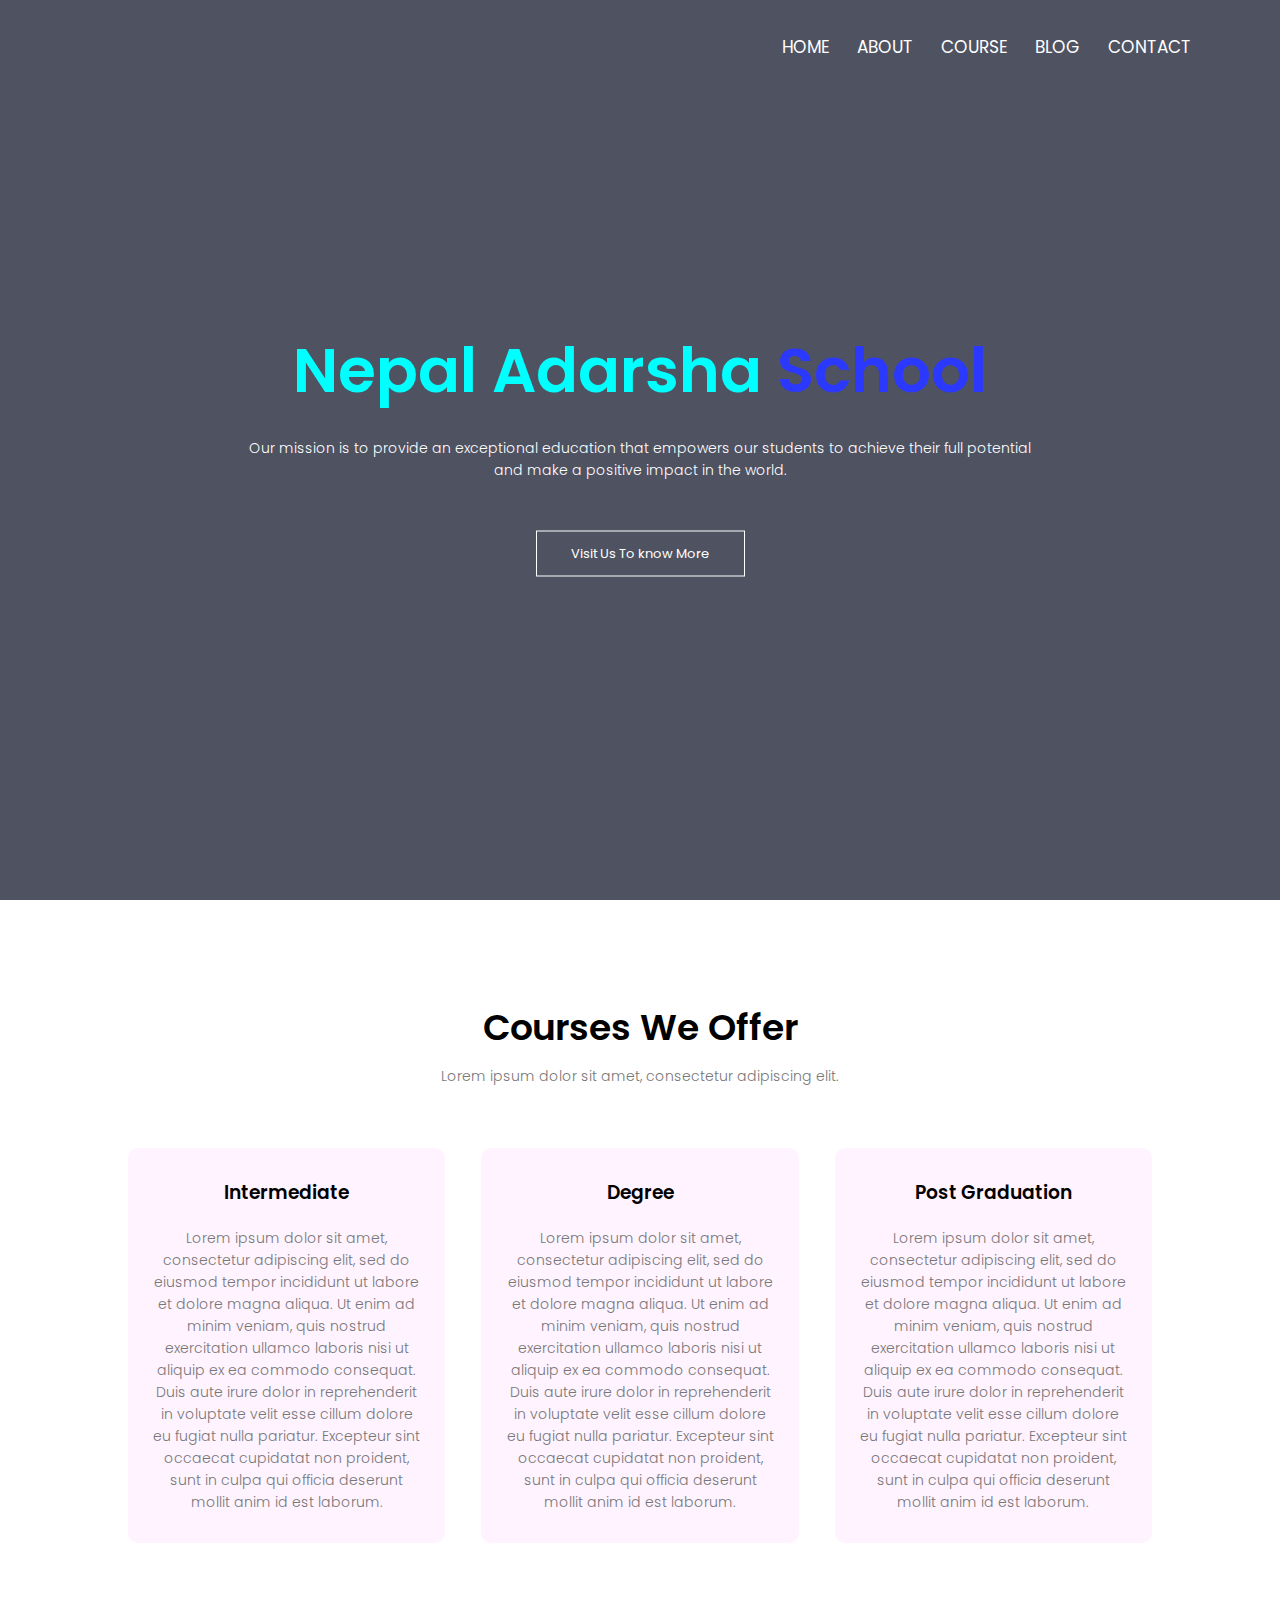
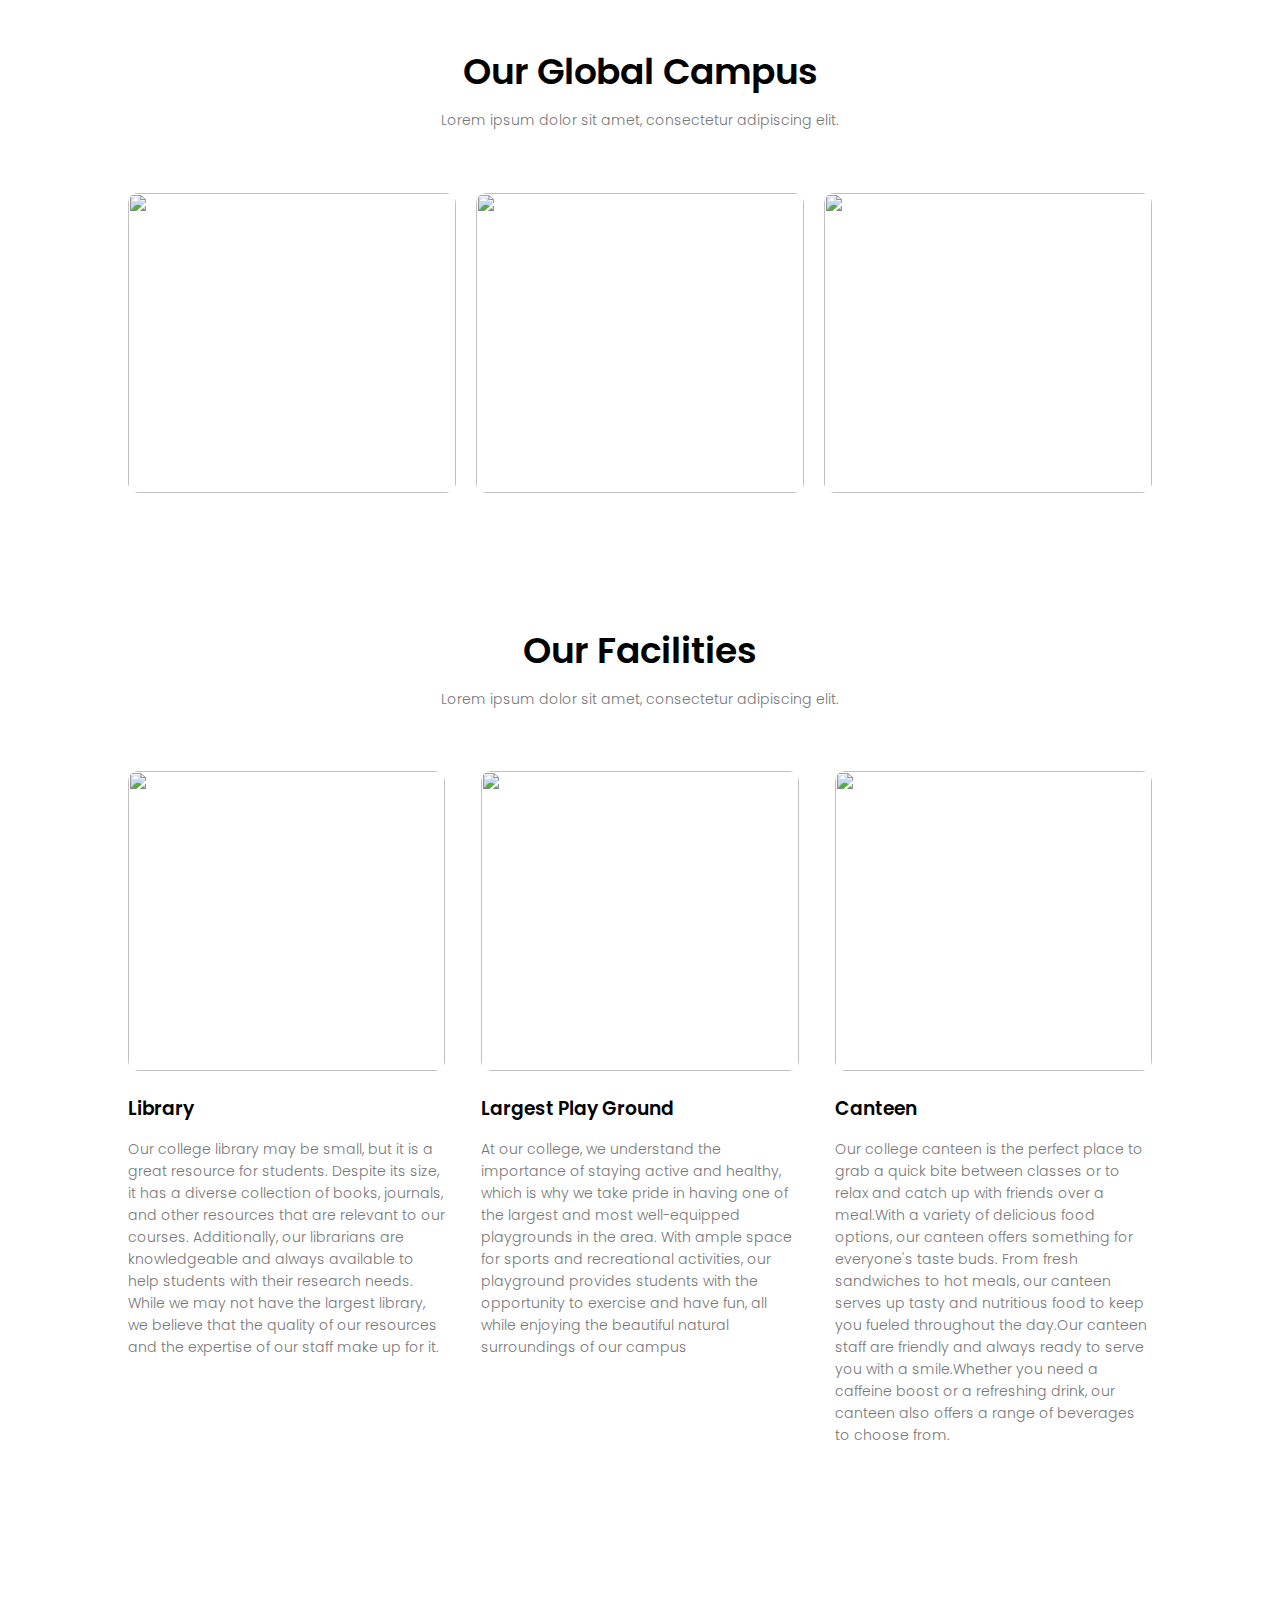
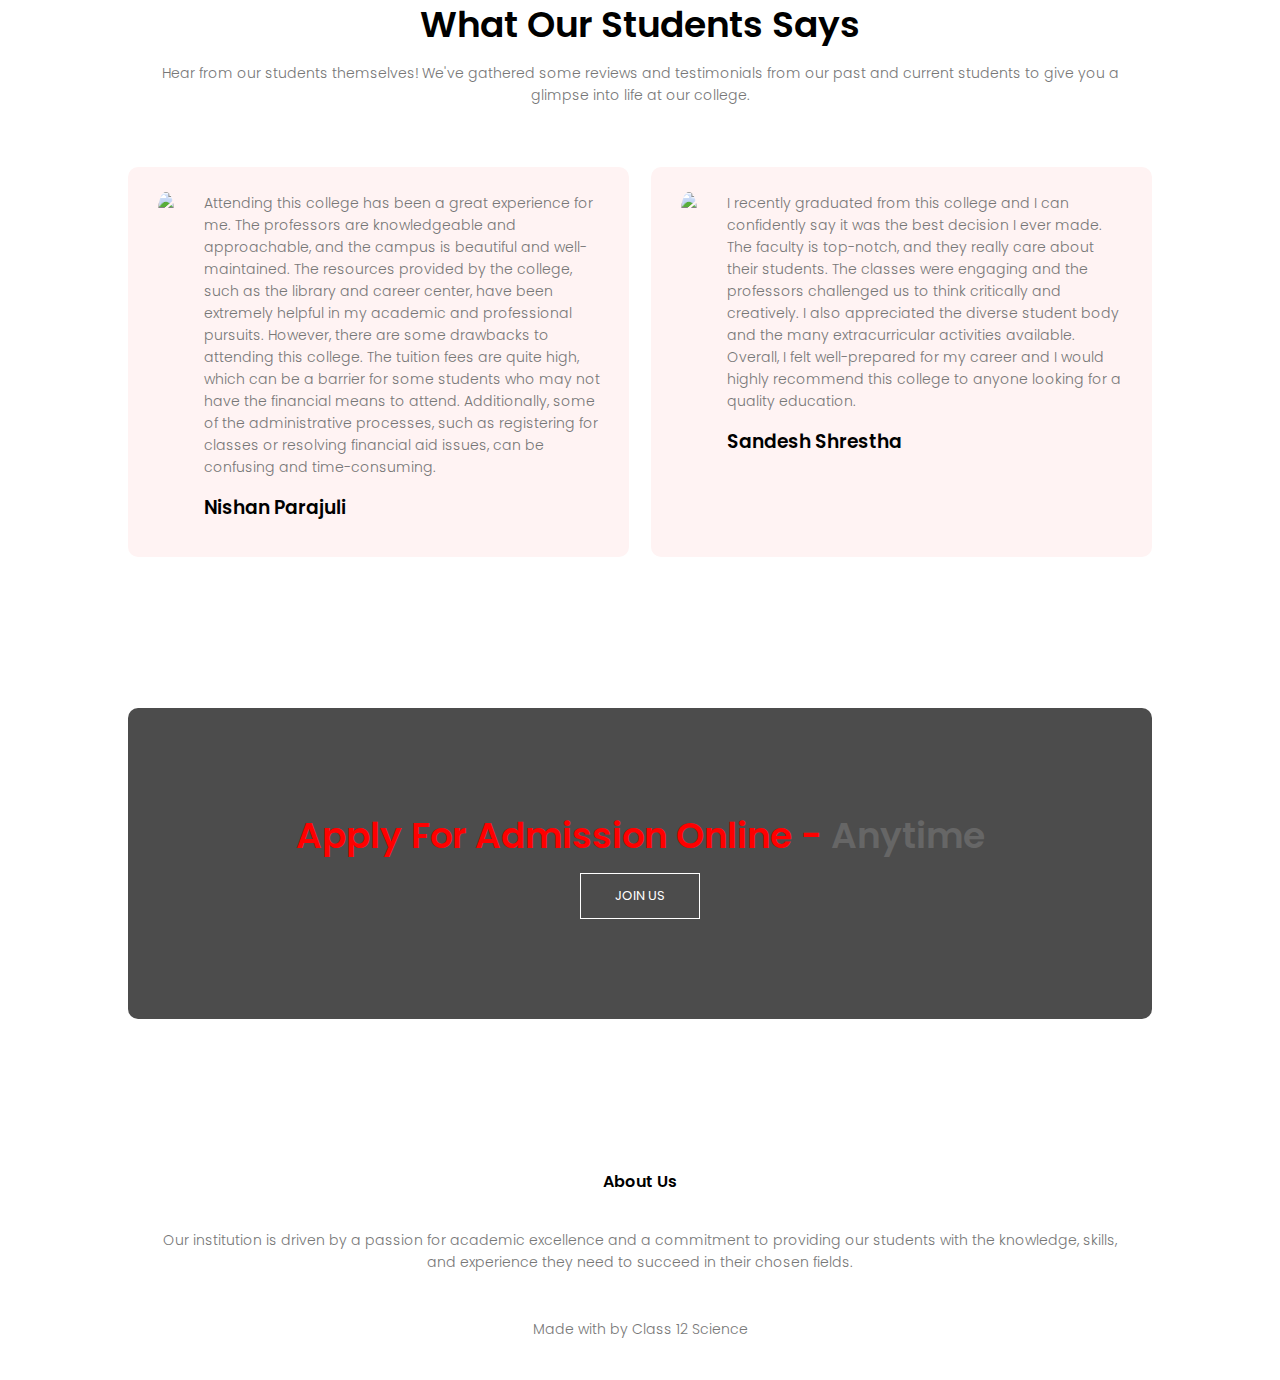
==== index.html @ aecb1deb "Add files via upload" ====
<!DOCTYPE html>
<html>
    <head>
        <meta name="viewport" content="with=device-width", initial-scale="1.0">
        <title>Nepal Adarsha</title>
        <link rel="stylesheet" href="style.css">
        <link rel="preconnect" href="https://fonts.googleapis.com">
<link rel="preconnect" href="https://fonts.gstatic.com" crossorigin>
<link href="https://fonts.googleapis.com/css2?family=Poppins:wght@100;200;300;400;600;700&display=swap" rel="stylesheet">
<link rel="stylesheet" href="https://cdnjs.cloudflare.com/ajax/libs/font-awesome/6.3.0/css/all.min.css" integrity="sha512-SzlrxWUlpfuzQ+pcUCosxcglQRNAq/DZjVsC0lE40xsADsfeQoEypE+enwcOiGjk/bSuGGKHEyjSoQ1zVisanQ==" crossorigin="anonymous" referrerpolicy="no-referrer" />
<link rel="stylesheet" href="https://cdnjs.cloudflare.com/ajax/libs/animate.css/4.1.1/animate.min.css"
/>
    </head>
    <body>
        <section class="header">
            <nav>
                <a href="index.html"><img src="images/logo.png" alt=""></a> 
                <div class="nav-links" id="navLinks">
                    <i class="fa-solid fa-xmark" onclick="hideMenu()"></i>
                    <ul>
                        <li><a href="index.html">HOME</a></li>
                        <li><a href="about.html">ABOUT</a></li>
                        <li><a href="course.html">COURSE</a></li>
                        <li><a href="">BLOG</a></li>
                        <li><a href="">CONTACT</a></li>
                    </ul>
                </div>
                <i class="fa-solid fa-bars" onclick="showMenu()"></i>
            </nav>

            <div class="text-box">
                <h1><span class="font-color-change"></span><span class="change_content"></span></h1>
                <p>Our mission is to provide an exceptional education that empowers our students to achieve their full potential <br>and make a positive impact in the world.</p>
                <a href="" class="main-btn">Visit Us To know More</a>

            </div>
        </section>

        <!---------------- Course ----------------> 
        <section class="course">
            <h1>Courses We Offer</h1>
            <p>Lorem ipsum dolor sit amet, consectetur adipiscing elit.</p>

            <div class="row">
                <div class="course-col">
                    <h3>Intermediate</h3>
                    <p>Lorem ipsum dolor sit amet, consectetur adipiscing elit, sed do eiusmod tempor incididunt ut labore et dolore magna aliqua. Ut enim ad minim veniam, quis nostrud exercitation ullamco laboris nisi ut aliquip ex ea commodo consequat. Duis aute irure dolor in reprehenderit in voluptate velit esse cillum dolore eu fugiat nulla pariatur. Excepteur sint occaecat cupidatat non proident, sunt in culpa qui officia deserunt mollit anim id est laborum.</p>
                </div>
                <div class="course-col">
                    <h3>Degree</h3>
                    <p>Lorem ipsum dolor sit amet, consectetur adipiscing elit, sed do eiusmod tempor incididunt ut labore et dolore magna aliqua. Ut enim ad minim veniam, quis nostrud exercitation ullamco laboris nisi ut aliquip ex ea commodo consequat. Duis aute irure dolor in reprehenderit in voluptate velit esse cillum dolore eu fugiat nulla pariatur. Excepteur sint occaecat cupidatat non proident, sunt in culpa qui officia deserunt mollit anim id est laborum.</p>
                </div>
                <div class="course-col">
                    <h3>Post Graduation</h3>
                    <p>Lorem ipsum dolor sit amet, consectetur adipiscing elit, sed do eiusmod tempor incididunt ut labore et dolore magna aliqua. Ut enim ad minim veniam, quis nostrud exercitation ullamco laboris nisi ut aliquip ex ea commodo consequat. Duis aute irure dolor in reprehenderit in voluptate velit esse cillum dolore eu fugiat nulla pariatur. Excepteur sint occaecat cupidatat non proident, sunt in culpa qui officia deserunt mollit anim id est laborum.</p>
                </div>
            </div>
        </section>

        <!--------------campus-------------------->  
        <section class="campus">
            <h1>Our Global Campus</h1>
            <p>Lorem ipsum dolor sit amet, consectetur adipiscing elit.</p>

            <div class="row">
                <div class="campus-col">
                    <img src="images/main-building.jpg" class="images-for-divisions">
                    <div class="layer">
                        <h3>Main Building</h3>
                    </div>
                </div>
                <div class="campus-col">
                    <img src="images/second-building.jpg" class="images-for-divisions">
                    <div class="layer">
                        <h3>2nd Building</h3>
                    </div>
                </div>
                <div class="campus-col">
                    <img src="images/third-building.jpg" class="images-for-divisions">
                    <div class="layer">
                        <h3>3rd Building</h3>
                    </div>
                </div>
            </div>
        </section>

        <!---------------Facilities---------------->
        <section class="facilities">
            <h1>Our Facilities</h1>
            <p>Lorem ipsum dolor sit amet, consectetur adipiscing elit.</p>

            <div class="row">
                <div class="facilities-col">
                    <img src="images/library.jpeg" class="images-for-divisions">
                    <h3>Library</h3>
                    <p>Our college library may be small, but it is a great resource for students. Despite its size, it has a diverse collection of books, journals, and other resources that are relevant to our courses. Additionally, our librarians are knowledgeable and always available to help students with their research needs. While we may not have the largest library, we believe that the quality of our resources and the expertise of our staff make up for it.</p>
                </div>
                <div class="facilities-col">
                    <img src="images/ground.jpg" class="images-for-divisions">
                    
                    <h3>Largest Play Ground</h3>
                    <p>At our college, we understand the importance of staying active and healthy, which is why we take pride in having one of the largest and most well-equipped playgrounds in the area. With ample space for sports and recreational activities, our playground provides students with the opportunity to exercise and have fun, all while enjoying the beautiful natural surroundings of our campus</p>
                </div>
                <div class="facilities-col">
                    <img src="images/canteen.jpg"  class="images-for-divisions">
                    <h3>Canteen</h3>
                    <p>Our college canteen is the perfect place to grab a quick bite between classes or to relax and catch up with friends over a meal.With a variety of delicious food options, our canteen offers something for everyone's taste buds. From fresh sandwiches to hot meals, our canteen serves up tasty and nutritious food to keep you fueled throughout the day.Our canteen staff are friendly and always ready to serve you with a smile.Whether you need a caffeine boost or a refreshing drink, our canteen also offers a range of beverages to choose from.</p>
                </div>
            </div>
        </section>

        <!---------------testimonials------------->
        <section class="testimonials">
            <h1>What Our Students Says</h1>
            <p>Hear from our students themselves! We've gathered some reviews and testimonials from our past and current students to give you a glimpse into life at our college.</p>

            <div class="row">
                <div class="testimonial-col">
                    <img src="images/user1.jpg">
                    <div>
                        <p>Attending this college has been a great experience for me. The professors are knowledgeable and approachable, and the campus is beautiful and well-maintained. The resources provided by the college, such as the library and career center, have been extremely helpful in my academic and professional pursuits.

                            However, there are some drawbacks to attending this college. The tuition fees are quite high, which can be a barrier for some students who may not have the financial means to attend. Additionally, some of the administrative processes, such as registering for classes or resolving financial aid issues, can be confusing and time-consuming.</p>
                    <h3>Nishan Parajuli</h3>
                    <i class="fa-solid fa-star"></i>
                    <i class="fa-solid fa-star"></i>
                    <i class="fa-solid fa-star"></i>
                    <i class="fa-solid fa-star"></i>
                    <i class="fa-regular fa-star"></i>
                    </div>
                </div>
                <div class="testimonial-col">
                    <img src="images/user2.jpg">
                    <div>
                        <p>I recently graduated from this college and I can confidently say it was the best decision I ever made. The faculty is top-notch, and they really care about their students. The classes were engaging and the professors challenged us to think critically and creatively. I also appreciated the diverse student body and the many extracurricular activities available. Overall, I felt well-prepared for my career and I would highly recommend this college to anyone looking for a quality education.</p>
                    <h3>Sandesh Shrestha</h3>
                    <i class="fa-solid fa-star"></i>
                    <i class="fa-solid fa-star"></i>
                    <i class="fa-solid fa-star"></i>
                    <i class="fa-solid fa-star"></i>
                    <i class="fa-regular fa-star-half-stroke"></i>
                    </div>
                </div>
            </div>
        </section>
 
        <!----------------Call To Action----------------->

        <section class="cta">
            <h1><span class="change-font-color"></span><span class="word-replace"></span></h1>
            <a href="https://ingrails.com/school/admission/form/nepal-adarsha-wailing" class="main-btn">JOIN US</a>
        </section>

        <!----------------Footer----------------->
        <section class="footer">
            <h4>About Us</h4>
            <p>Our institution is driven by a passion for academic excellence and a commitment to providing our students with the knowledge, skills,<br> and experience they need to succeed in their chosen fields. </p>
        <div class="icons">
            <a href="https://www.facebook.com/nepalaadarshawaling/" target="_blank"><i class="fa-brands fa-facebook"></i></a>
            <i class="fa-brands fa-instagram"></i>
            <i class="fa-brands fa-twitter"></i>
            <i class="fa-brands fa-linkedin"></i>
        </div>
        <p>Made with <i class="fa-solid fa-heart"></i> by Class 12 Science</p>
        </section>

        <!-------JavaScript for Toggle Menu------->
        <script>
            var navLinks = document.getElementById("navLinks");
            function showMenu(){
                navLinks.style.right = "0";  
            }
            function hideMenu(){
                navLinks.style.right = "-200px";  
            }
        </script>
    </body>
</html>
---- style.css ----
*{
    margin: 0;
    padding: 0;
    font-family: 'Poppins', sans-serif;
}

.header{
    min-height: 100vh;
    width: 100%;
    background-image: linear-gradient(rgba(4,9,30,0.7),rgba(4,9,30,0.7)),url(images/banner.jpg);
    background-position: center;
    background-size: cover;
    position: relative;
}

nav{
    display: flex;
    padding: 2% 6%;
    justify-content: space-between;
    align-items: center;
}

nav img{
    width: 100px;
}

.nav-links{
    flex: 1;
    text-align: right;
}

.nav-links ul li{
    list-style: none;
    display: inline-block;
    padding: 8px 12px;
    position: relative;
}

.nav-links ul li a{
    color: #fff;
    text-decoration: none;
    font-size: 17px;   
}

.nav-links ul li::after{
    content: '';
    width: 0%;
    height: 2px;
    background: #2b39ff;
    display: block;
    margin: auto;
    transition: 0.5s;
}

.nav-links ul li:hover::after{
    width: 100%;
}

.text-box{
    width: 90%;
    color: #fff;
    position: absolute;
    top: 50%;
    left: 50%;
    transform: translate(-50%,-50%);
    text-align: center;
}

.text-box h1{
    font-size: 62px;
}

.text-box p{
    margin: 10px 0 40px;
    font-size: 14px;
    color: #fff;
}

.change_content::after{
    content: 'School';
    animation: changetext 5s infinite linear;
    color: #2b39ff;
}

@keyframes changetext{
    50%{content: "Campus";
    color: aliceblue;}
}

.main-btn{
    display: inline-block;
    text-decoration: none;
    color: #fff;
    border: 1px solid #fff;
    padding: 12px 34px;
    font-size: 13px;
    background: transparent;
    position: relative;
    cursor: pointer;
}

.main-btn:hover{
    border: 1px solid #2b39ff;
    background: #2b39ff;
    transition: 1s;
}

nav .fa-solid {
    display: none;
}

.font-color-change::after{
    content: 'Nepal Adarsha ';
    animation: font-color-change 0.9s infinite linear;
    color: aqua;
}

@keyframes font-color-change{
    50%{content: "Nepal Adarsha ";
    color: #fff;}
}

@media(max-width: 700px){
    .text-box h1{
        font-size: 42px;
    }

    .nav-links ul li{
        display: block;
    }
     .nav-links{
        position: absolute;
        background: #2b39ff;
        height: 100vh;
        width: 200px;
        top: 0;
        right: -200px;
        text-align: left;
        z-index: 2;
        transition: 1s;
     }

     nav .fa-solid {
        display: block;
        color: #fff;
        margin: 10px;
        font-size: 22px;
        cursor: pointer;
     }

     .nav-links ul{
        padding: 30px;
     }
}

/*----------- course ---------*/

.course{
    width: 80%;
    margin: auto;
    text-align: center;
    padding-top: 100px;
}

h1{
    font-size: 36px;
    font-weight: 600;
}

p{
    color: #777;
    font-size: 14px;
    font-weight: 300;
    line-height: 22px;
    padding: 10px;
}

.row{
    margin-top: 5%;
    display: flex;
    justify-content: space-between;
}

.course-col{
    flex-basis: 31%;
    background: #fff3ff;
    border-radius: 10px;
    margin-bottom: 5%;
    padding: 20px 12px;
    box-sizing: border-box;
    transition: 0.5s;
}

h3{
    text-align: center;
    font-weight: 600;
    margin: 10px 0;
}

.course-col:hover{
    box-shadow: 0 0 20px 0px rgba(0,0,0,0.2);
}

@media(max-width: 1080px){
    .row{
        flex-direction: column;
    }
}

/*-------------campus------------*/

.campus{
    width: 80%;
    margin: auto;
    text-align: center;
    padding-top: 50px;
}

.campus-col{
    flex-basis: 32%;
    border-radius: 10px;
    margin-bottom: 30px;
    position: relative;
    overflow: hidden;
}

.campus-col img{
    width: 100%;
    display: block;
}

.layer{
    background: transparent;
    height: 100%;
    width: 100%;
    position: absolute;
    top: 0;
    left: 0;
    transition: 0.5s;
}

.layer:hover{
    background: rgba(214, 214, 216, 0.795);
}

.layer h3{
    width: 100%;
    font-weight: 500;
    color: black;
    font-size: 26px;
    bottom: 0;
    left: 50%;
    transform: translateX(-50%);
    position: absolute;
    opacity: 0;
    transition: 0.6s;
}

.layer:hover h3{
    bottom: 49%;
    opacity: 1;
}

.images-for-divisions{
    height: 300px;
}

/*----------------facilities--------------*/
.facilities{
    width: 80%;
    margin: auto;
    text-align: center;
    padding-top: 100px;
}

.facilities-col{
    flex-basis: 31%;
    border-radius: 10px;
    margin-bottom: 5%;
    text-align: left;
}

.facilities-col img{
    width: 100%;
    border-radius: 10px;
}

.facilities-col p{
    padding: 0;
}

.facilities-col h3{
    margin-top: 16px;
    margin-bottom: 15px;
    text-align: left;
}

/*----------------testimonials--------------*/

.testimonials{
    width: 80%;
    margin: auto;
    padding-top: 100px;
    text-align: center;
} 

.testimonial-col{
    flex-basis: 44%;
    border-radius: 10px;
    margin-bottom: 5%;
    text-align: left;
    background: #fff3f3;
    padding: 25px;
    cursor: pointer;
    display: flex;
}

.testimonial-col img{
    height: 40px;
    margin-left: 5px;
    margin-right: 30px;
    border-radius: 50%;
}

.testimonial-col p{
    padding: 0;
}

.testimonial-col h3{
    margin-top: 15px;
    text-align: left;
}

.testimonial-col .fa-solid{
    color: #f44336;
}

.testimonial-col .fa-regular{
    color: #f44336;
}

@media(max-width: 1080px){
    .testimonial-col img{
        margin-left: 5px;
        margin-right: 15px;
    }
}

/*--------call to action--------*/

.cta{
    margin: 100px auto;
    width: 80%;
    background-image: linear-gradient(rgba(0,0,0,0.7),rgba(0,0,0,0.7)),url(images/banner1.jpg);
    background-position: center;
    background-size: cover;
    border-radius: 10px;
    text-align: center;
    padding: 100px 0;
}

.cta h1{
    color: #fff;
    margin-bottom: 10px;
    padding: 0;
}

.change-font-color::after{
    content: 'Apply For Admission Online - ';
    animation: change-font-color 2s infinite linear;
    color: red;
}

@keyframes change-font-color{
    50%{content: "Apply For Admission Online - ";
    color: skyblue;}
}

.word-replace::after{
    content: 'Anytime';
    animation: word-replace 2s infinite linear;
    color: #666;
}

@keyframes word-replace{
    50%{content: "Anywhere";
    color: #fff;}
}

@media(max-width: 1080px){
    .cta h1{
        font-size: 24px;
    }
}

/*------------------footer----------------*/

.footer{
    width: 100%;
    text-align: center;
    padding: 30px 0;
}

.footer h4{
    margin-bottom: 25px;
    margin-top: 20px;
    font-weight: 600;
}

.icons .fa-brands{
    margin: 0 13px;
    cursor: pointer;
    padding: 18px 0;
}

.fa-heart{
    color: red;
}

/*---------------------course page--------------------------*/

.sub-header{
    height: 50vh;
    width: 100%;
    background-image: linear-gradient(rgba(4,9,30,0.7),rgba(4,9,30,0.7)),url(images/background.jpg);
    background-position: center;
    background-size: cover;
    text-align: center;
    color: #fff;
}

.sub-header h1{
    margin-top: 100px;
}

.courses-we-offer {
    display: flex;
    justify-content: center;
    align-items: center;
  }
  
  .school-level-button,
  .college-level-button {
    margin: 0 10px;
    padding: 10px 20px;
    border: none;
    border-radius: 20px;
    cursor: pointer;
    background-color: #eee;
    color: #333;
  }
  
  .school-level-button:hover,
  .college-level-button:hover,
  .school-level-button:active,
  .college-level-button:active {
    background-color: #555;
    color: #fff;
  }
  
  .change-levels-for-school::after{
    content: 'School Level';
    animation: change-levels-for-school 2s infinite linear;
    color: skyblue;
}

@keyframes change-levels-for-school{
    50%{content: "School Level";
    color: skyblue;}
}
.change-levels-for-college::after{
    content: 'College Level';
    animation: change-levels-for-college 2s infinite linear;
    color: skyblue;
}

@keyframes change-levels-for-college{
    50%{content: "College Level";
    color: skyblue;}
}

/*-----------------About Page------------------*/

.sub-header-about{
    height: 50vh;
    width: 100%;
    background-image: linear-gradient(rgba(4,9,30,0.7),rgba(4,9,30,0.7)),url(images/background.jpg);
    background-position: center;
    background-size: cover;
    text-align: center;
    color: #fff;
}

.sub-header-about h1{
    margin-top: 100px;
}

.main-font{
    width: 1400px;
    max-width: 95%;
    margin: 0 auto;
}
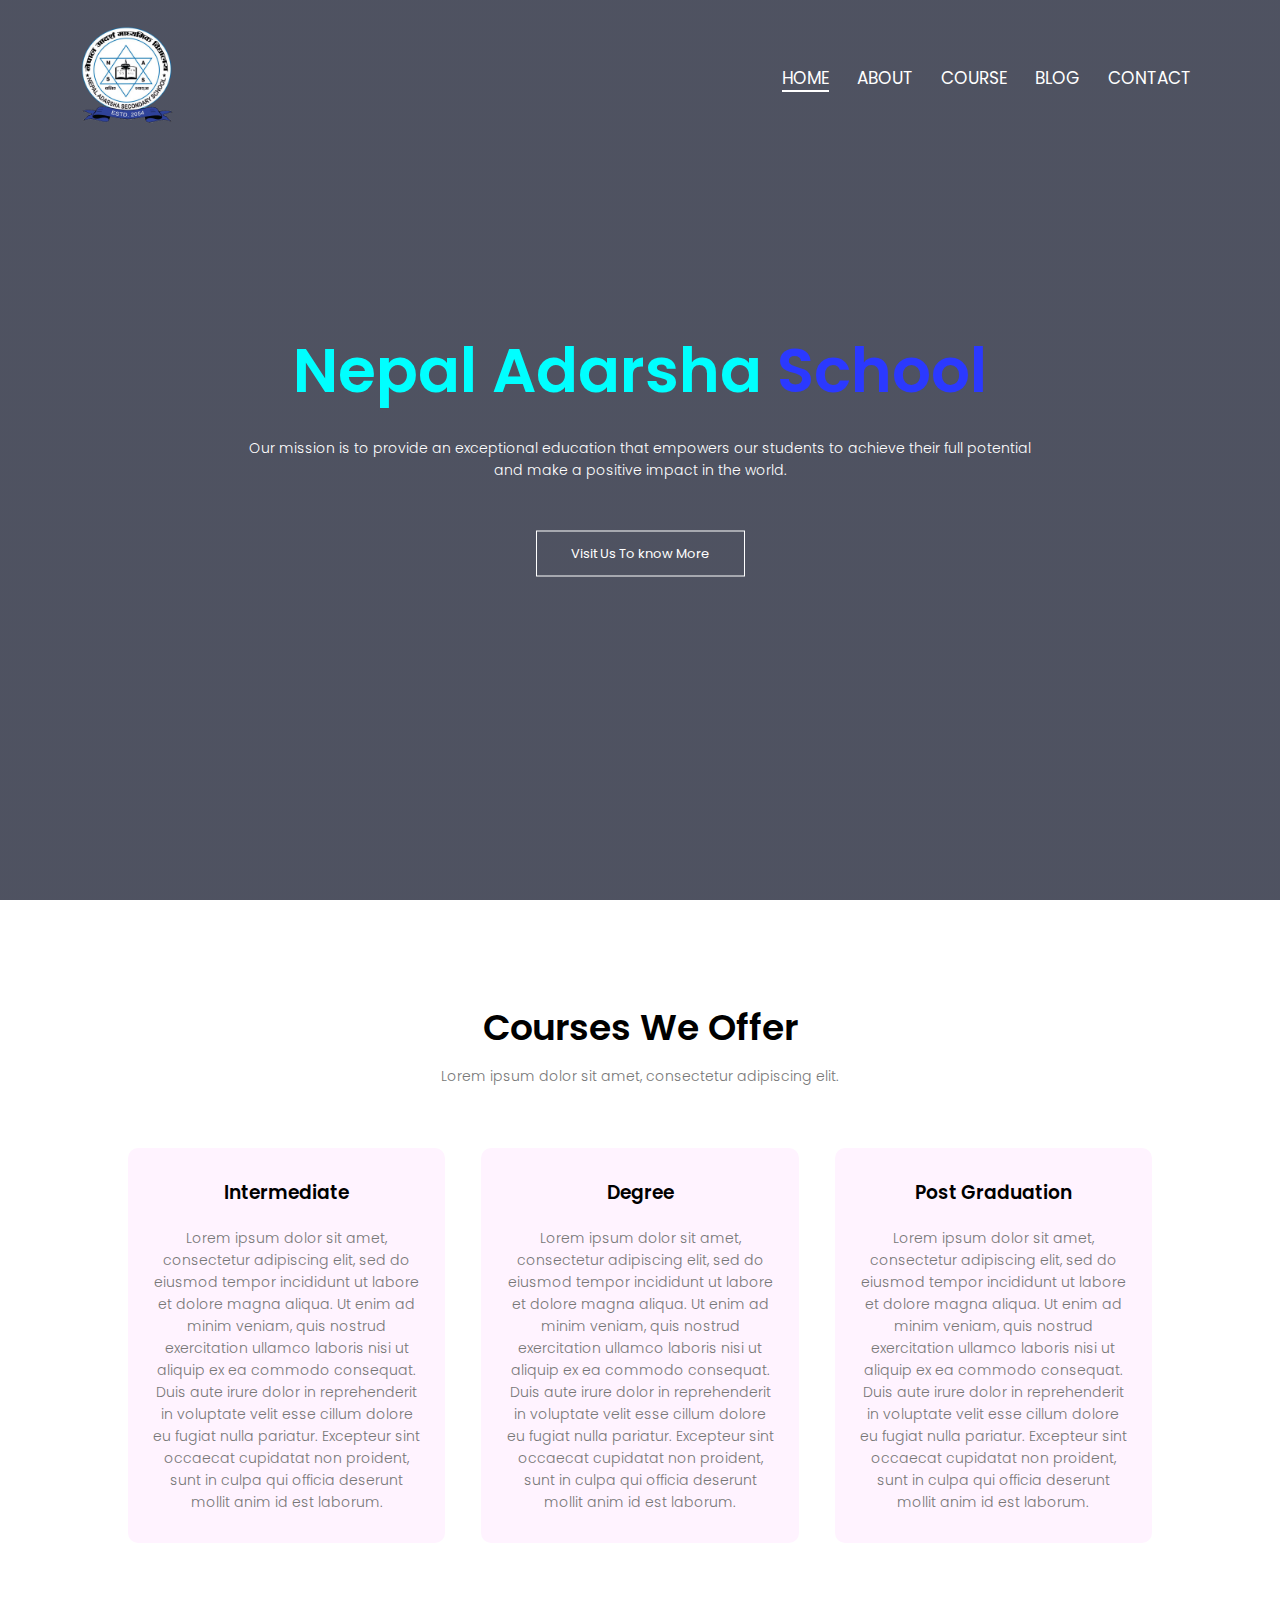
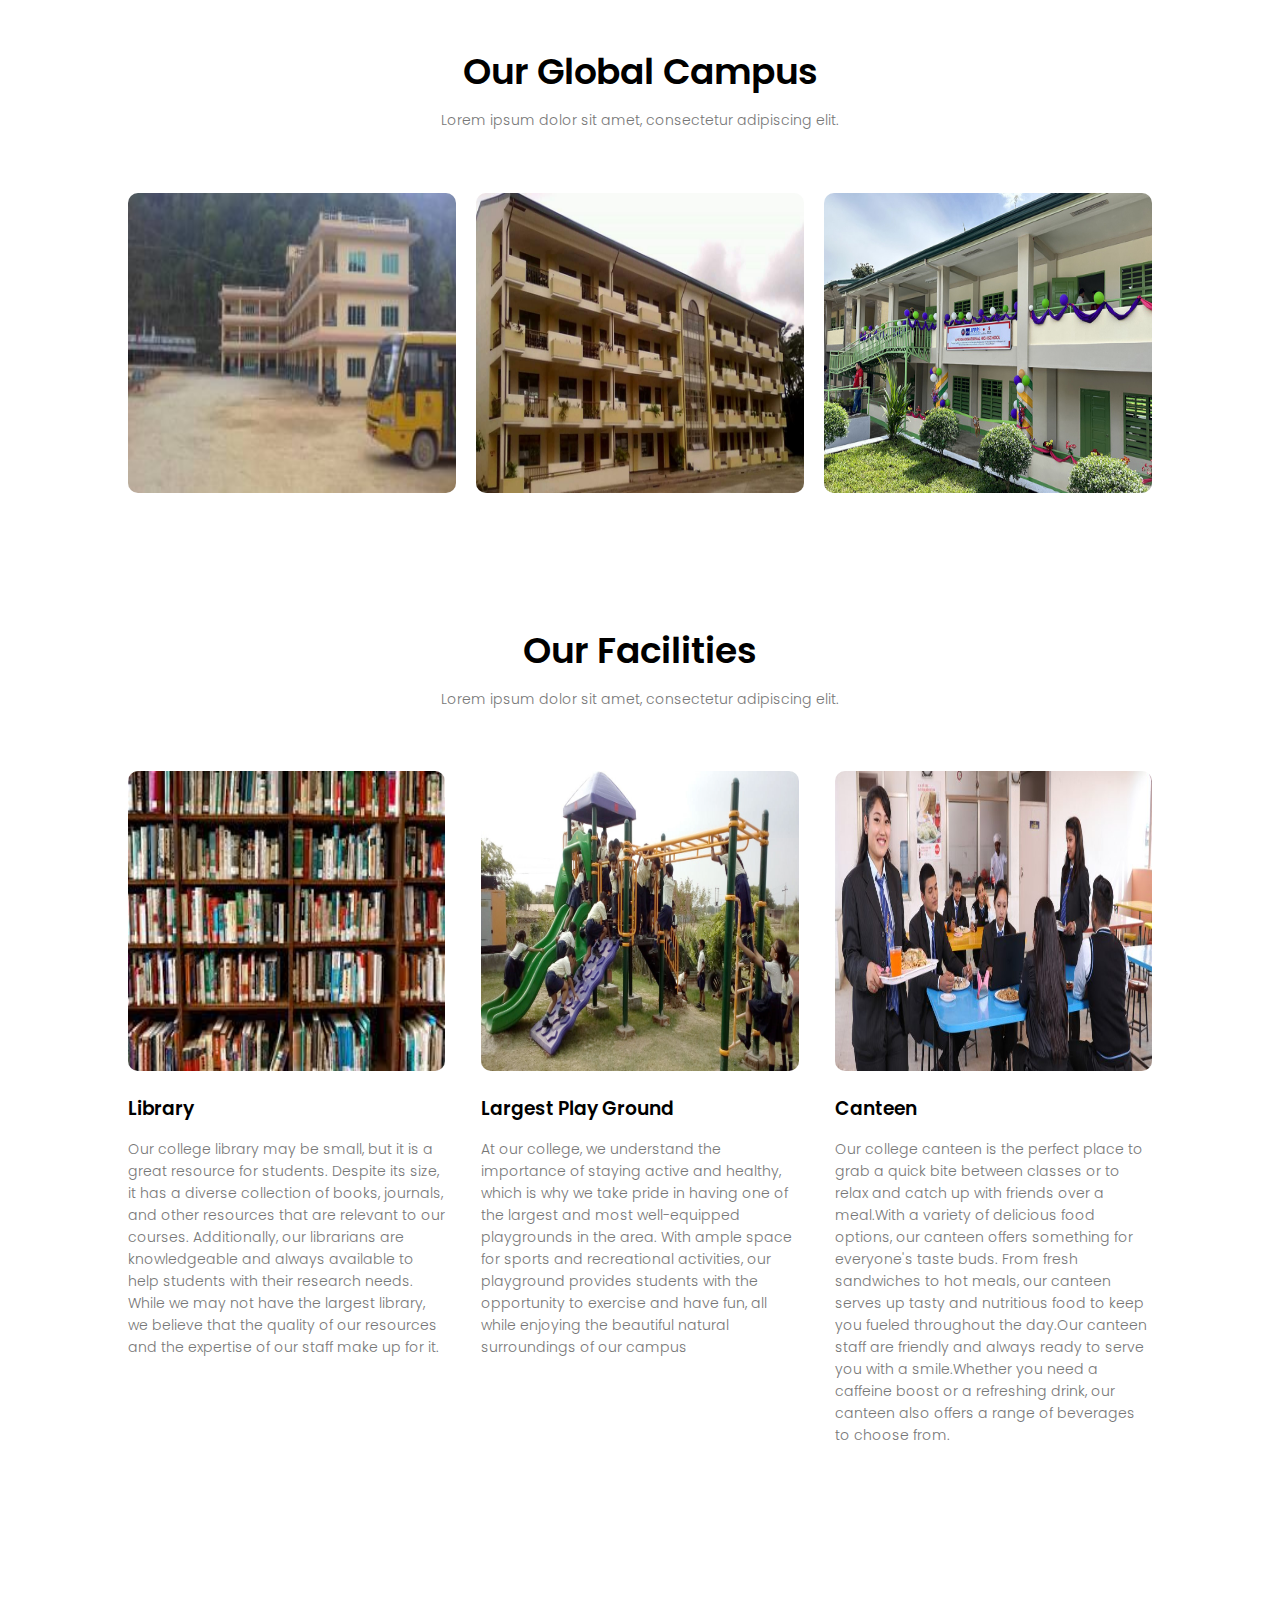
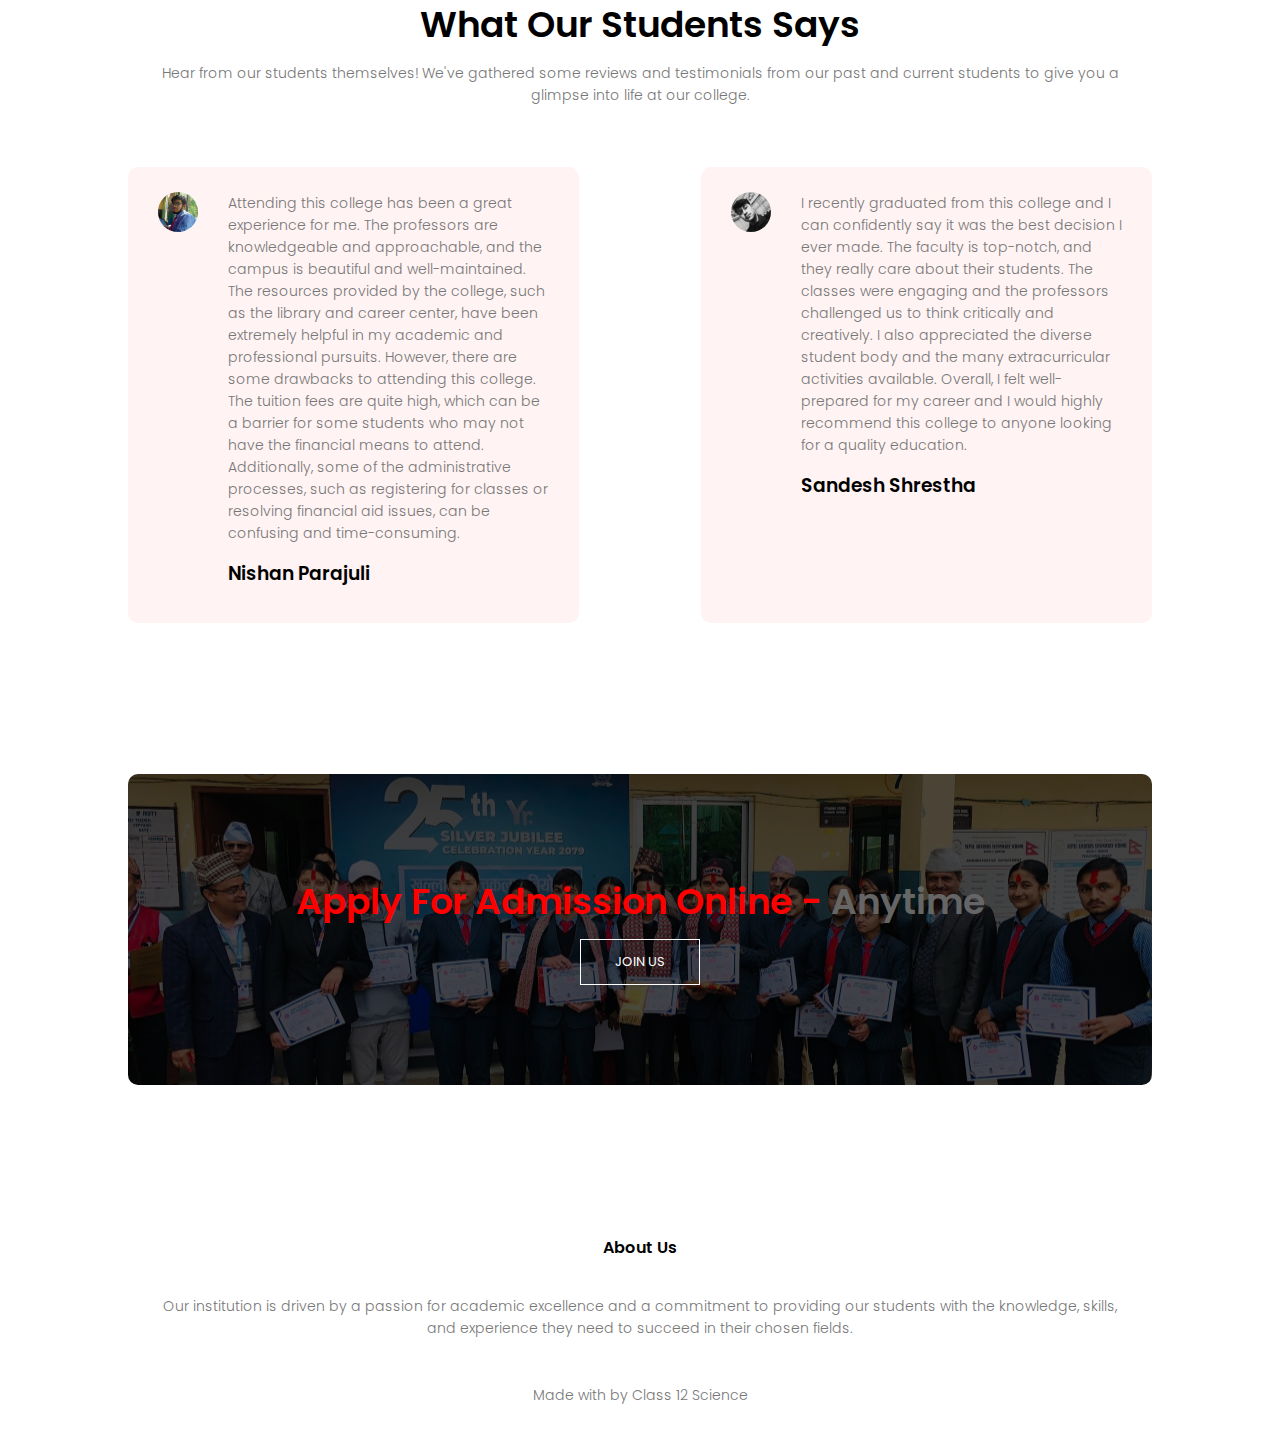
==== commit 86a766ff: "Add files via upload" ====
--- a/index.html
+++ b/index.html
@@ -18,8 +18,8 @@
                 <div class="nav-links" id="navLinks">
                     <i class="fa-solid fa-xmark" onclick="hideMenu()"></i>
                     <ul>
-                        <li><a href="index.html">HOME</a></li>
-                        <li><a href="about.html">ABOUT</a></li>
+                        <li class="active"><a href="index.html">HOME</a></li>
+                        <li><a href="about us.html">ABOUT</a></li>
                         <li><a href="course.html">COURSE</a></li>
                         <li><a href="">BLOG</a></li>
                         <li><a href="">CONTACT</a></li>
--- a/style.css
+++ b/style.css
@@ -2,6 +2,7 @@
     margin: 0;
     padding: 0;
     font-family: 'Poppins', sans-serif;
+    box-sizing: border-box;
 }
 
 .header{
@@ -54,6 +55,9 @@
 
 .nav-links ul li:hover::after{
     width: 100%;
+}
+nav ul li.active a{
+    border-bottom: 2px solid white;
 }
 
 .text-box{
@@ -120,7 +124,7 @@
     color: #fff;}
 }
 
-@media(max-width: 700px){
+@media(max-width: 375px){
     .text-box h1{
         font-size: 42px;
     }
@@ -201,7 +205,7 @@
     box-shadow: 0 0 20px 0px rgba(0,0,0,0.2);
 }
 
-@media(max-width: 1080px){
+@media(max-width: 375px){
     .row{
         flex-direction: column;
     }
@@ -339,7 +343,7 @@
     color: #f44336;
 }
 
-@media(max-width: 1080px){
+@media(max-width:375px){
     .testimonial-col img{
         margin-left: 5px;
         margin-right: 15px;
@@ -387,7 +391,7 @@
     color: #fff;}
 }
 
-@media(max-width: 1080px){
+@media(max-width: 375px){
     .cta h1{
         font-size: 24px;
     }
@@ -433,6 +437,8 @@
     margin-top: 100px;
 }
 
+
+/* course */
 .courses-we-offer {
     display: flex;
     justify-content: center;
@@ -479,26 +485,126 @@
     color: skyblue;}
 }
 
-/*-----------------About Page------------------*/
-
-.sub-header-about{
+/*-------------About Us-------------*/
+
+.main-font{
+    width: 90%;
+    display: flex;
+    justify-content: center;
+    align-items: center;
+    text-align: center;
+    flex-direction: column;
+    margin:20px auto;
+
+}
+.main-font h1{
+    font-size: 50px;
+    
+    margin-bottom: 20px;
+    position: relative;
+}
+.main-font h1::after{
+    content:"";
+    position: absolute;
+    width: 100%;
+    height: 4px;
+    display: block;
+    margin: 0 auto;
+    background-color: #2b39ff; 
+}
+.content{
+    
+    width:60%;
+    margin:auto;
+}
+.content .main-font h1{
+    margin-top: 50px;
+}
+.content .main-font p{
+    max-width: 100%;
+    width: 1000px;
+    line-height: 1.8;
+    font-size: 18px;
+    position:relative;
+    margin: 250px;
+    margin-bottom: 25px;
+    top: -250px;
+}
+    /*-----Teachers------*/
+ .Teacher-section{
+    margin-top: -10%;
+ }
+ .Teacher-section .container{
+    width: 80%;
+    margin: auto;
+ }
+ .Teacher-section h1{
+    font-size: 52px;
+    margin-bottom: 60px;
+    text-align: center;
+ }
+.Teacher-section .card{
+    width: 100%;
+    display: grid;
+    grid-template-columns: repeat(3, 1fr);
+    grid-gap: 50px;
+    margin-top: 50px;
     height: 50vh;
-    width: 100%;
-    background-image: linear-gradient(rgba(4,9,30,0.7),rgba(4,9,30,0.7)),url(images/background.jpg);
-    background-position: center;
-    background-size: cover;
-    text-align: center;
-    color: #fff;
-}
-
-.sub-header-about h1{
-    margin-top: 100px;
-}
-
-.main-font{
-    width: 1400px;
-    max-width: 95%;
-    margin: 0 auto;
-}
-
-
+}
+.Teacher-section .card .teacher-card{
+    width: 100%;
+    background-color: #fff3f3;
+    display: flex;
+    justify-content: center;
+    align-items: center;
+    padding: 20px;
+    cursor: pointer;
+    flex-direction: column;
+}
+.Teacher-section .card .teacher-card:hover{
+    box-shadow: 0 0 20px 0px rgba(0,0,0,0.2);
+    transition: 0.5s;
+}
+.Teacher-section .card .teacher-card .teacher-img img{
+    height: 150px;
+    width: 150px;
+    border-radius: 50%;
+    border: 6px solid #fff3f3;
+}
+.Teacher-section .card .teacher-card .info{
+    width: 100%;
+    text-align: center;
+}
+.Teacher-section .card .teacher-card .info h3{
+    font-size: 27px;
+    margin-top: 10px;
+    letter-spacing: 1.8px;
+    color:#2b39ff;
+}
+.Teacher-section .card .teacher-card .info p.role{
+    font-size: 17px;
+    margin-top: 10px;
+    letter-spacing: 1.8px;
+    color:#ccc;
+    text-transform: uppercase;
+}
+.Teacher-section .card .teacher-card .info p.{
+    font-size: 15px;
+    margin: 16px 0;
+    line-height: 1.5px;
+    
+}
+@media screen and (max-width: 900px){
+    .Teacher-section .container .card{
+        
+        grid-template-columns: repeat(2,1fr);
+    }
+    
+}
+@media screen and (max-width: 768px){
+    .Teacher-section .container .card{
+        
+        grid-template-columns: 1fr;
+    }
+    
+}
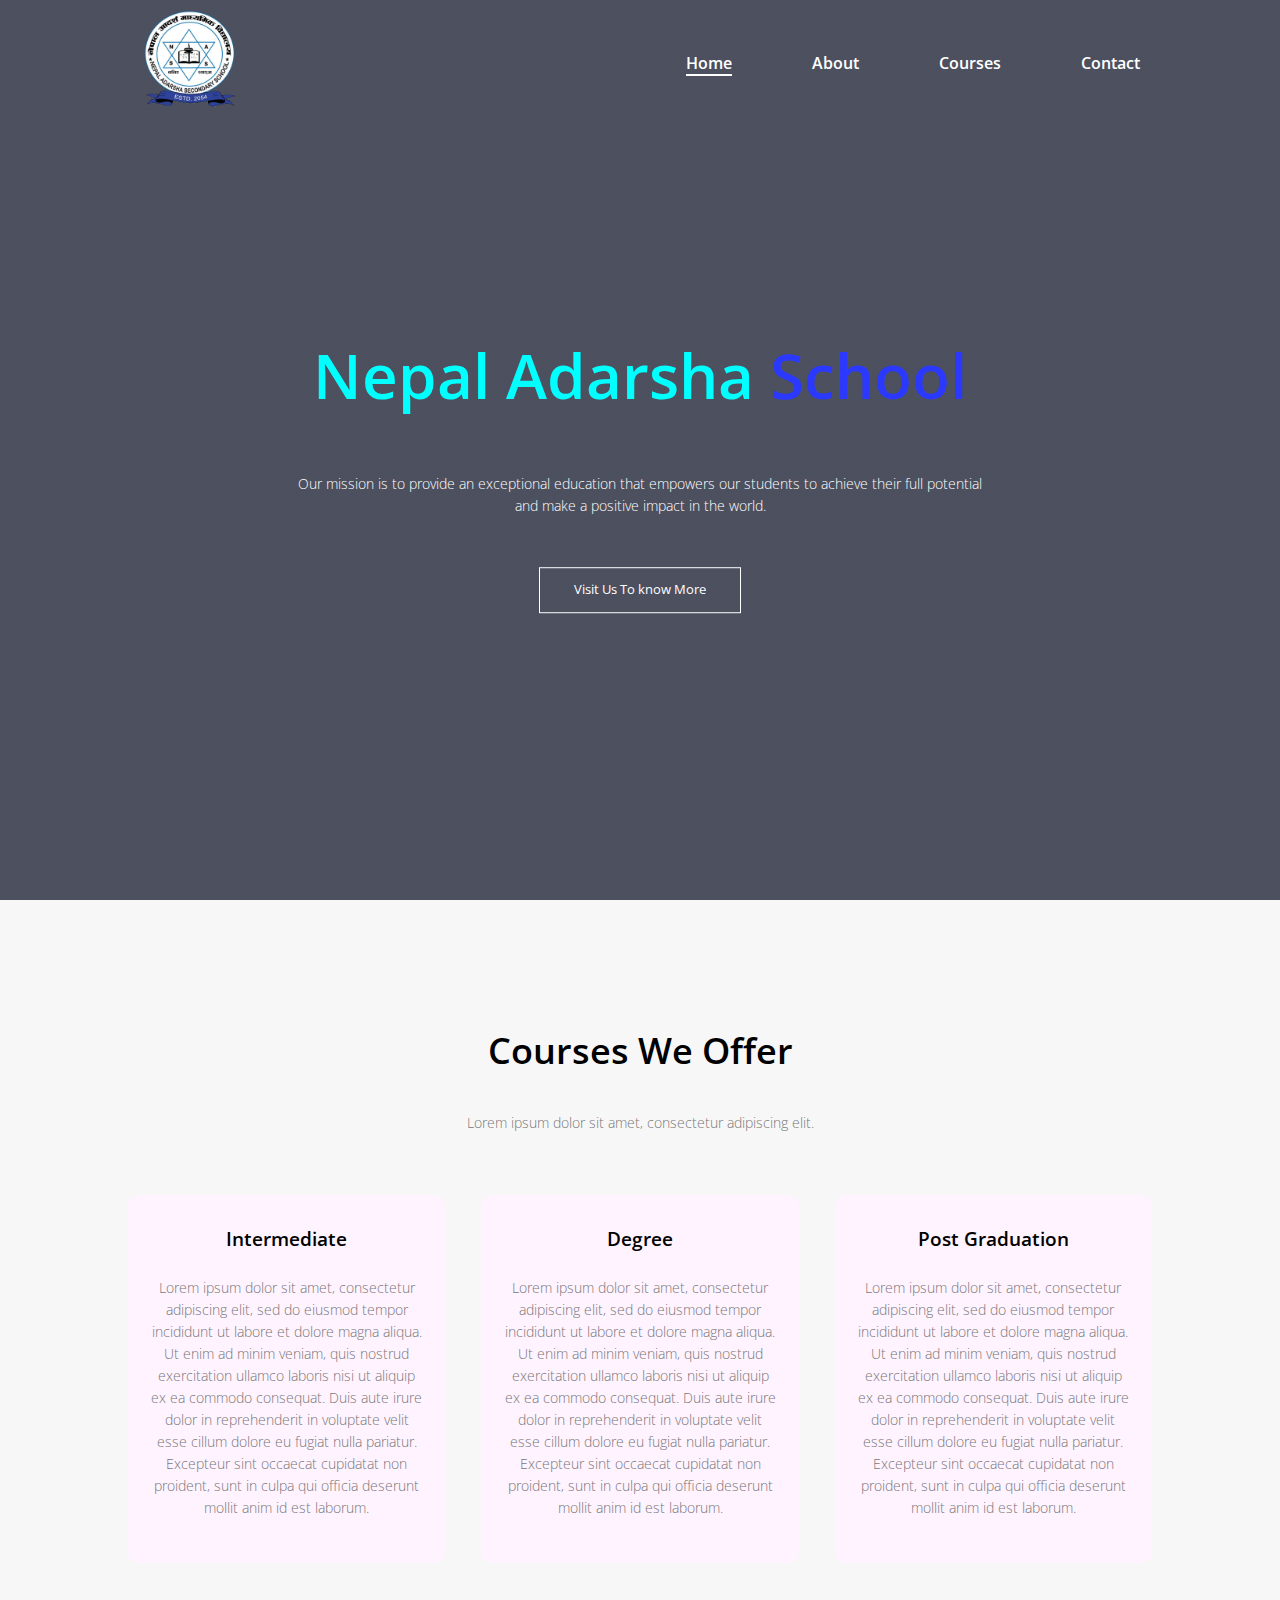
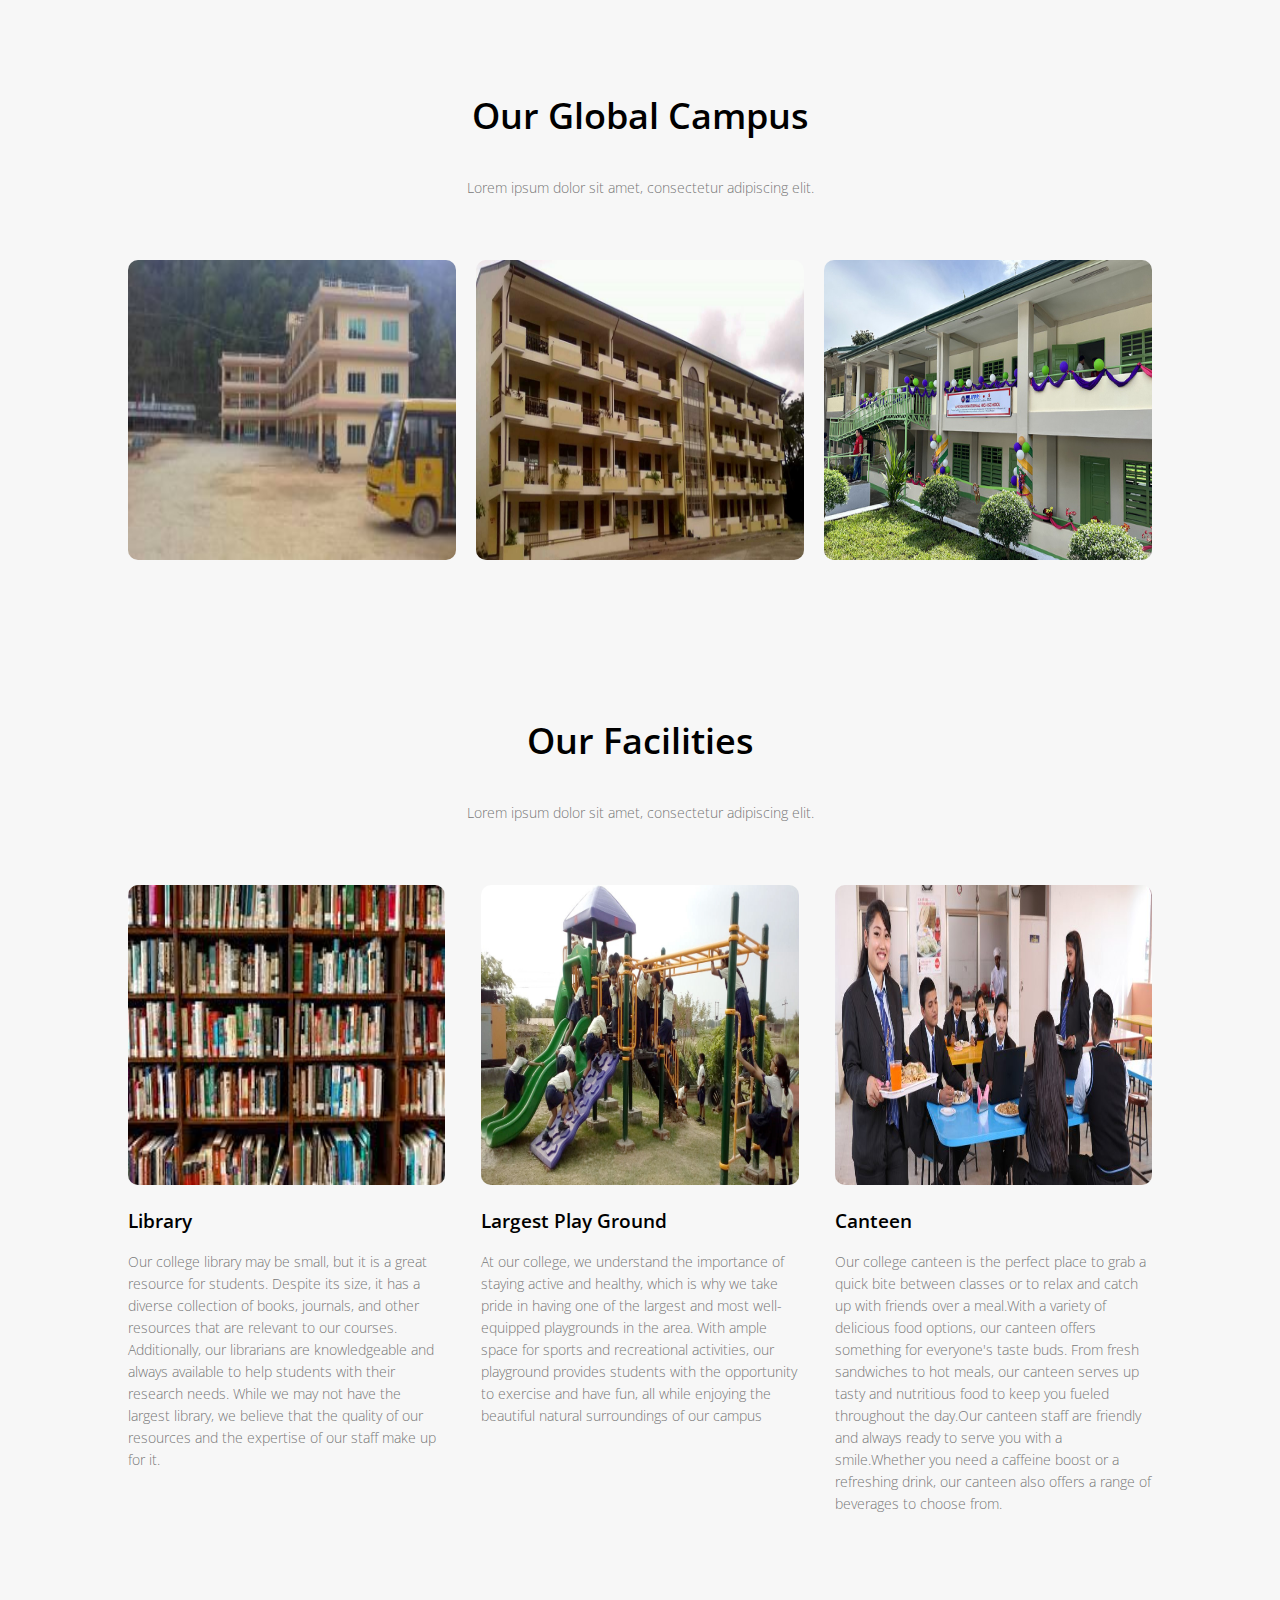
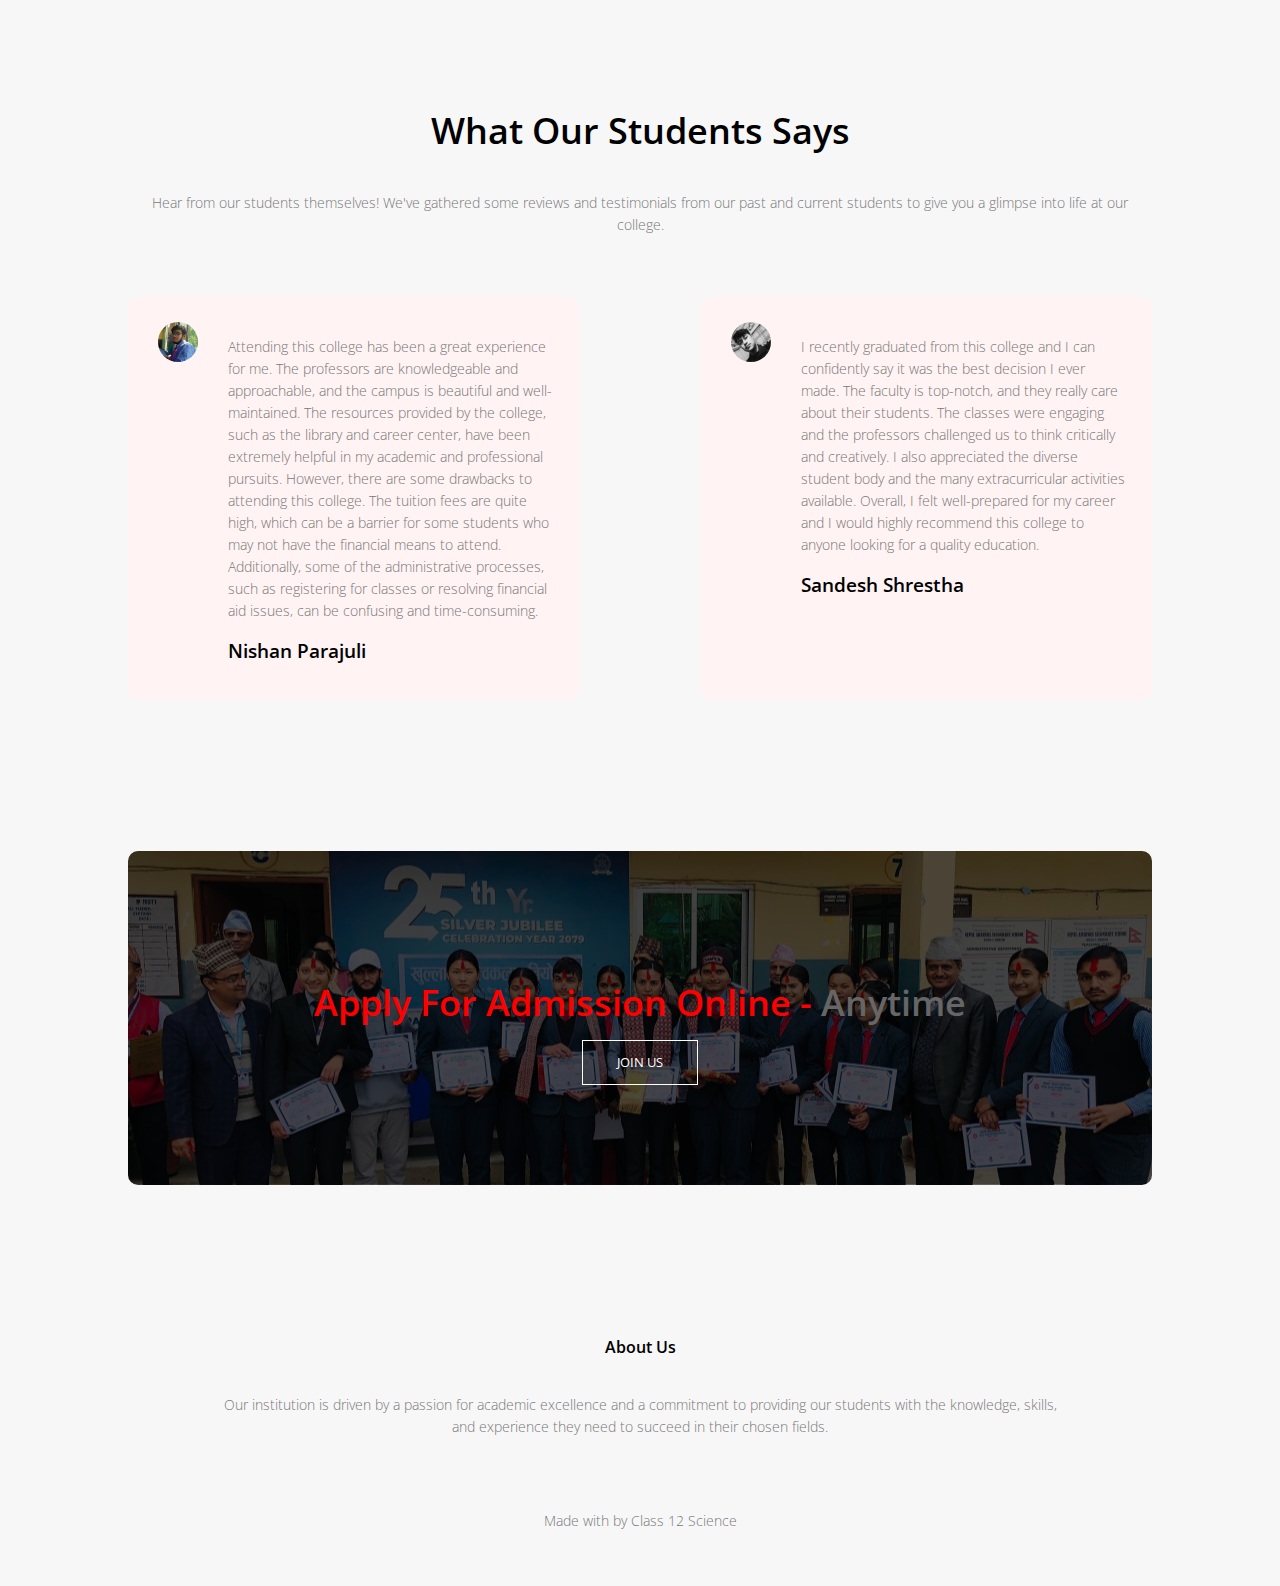
==== commit b55ee0bd: "Add files via upload" ====
--- a/index.html
+++ b/index.html
@@ -1,40 +1,61 @@
 <!DOCTYPE html>
-<html>
-    <head>
-        <meta name="viewport" content="with=device-width", initial-scale="1.0">
-        <title>Nepal Adarsha</title>
-        <link rel="stylesheet" href="style.css">
-        <link rel="preconnect" href="https://fonts.googleapis.com">
-<link rel="preconnect" href="https://fonts.gstatic.com" crossorigin>
-<link href="https://fonts.googleapis.com/css2?family=Poppins:wght@100;200;300;400;600;700&display=swap" rel="stylesheet">
-<link rel="stylesheet" href="https://cdnjs.cloudflare.com/ajax/libs/font-awesome/6.3.0/css/all.min.css" integrity="sha512-SzlrxWUlpfuzQ+pcUCosxcglQRNAq/DZjVsC0lE40xsADsfeQoEypE+enwcOiGjk/bSuGGKHEyjSoQ1zVisanQ==" crossorigin="anonymous" referrerpolicy="no-referrer" />
-<link rel="stylesheet" href="https://cdnjs.cloudflare.com/ajax/libs/animate.css/4.1.1/animate.min.css"
-/>
-    </head>
-    <body>
-        <section class="header">
-            <nav>
-                <a href="index.html"><img src="images/logo.png" alt=""></a> 
-                <div class="nav-links" id="navLinks">
-                    <i class="fa-solid fa-xmark" onclick="hideMenu()"></i>
+<html lang="en">
+<head>
+  <meta charset="UTF-8">
+  <meta http-equiv="X-UA-Compatible" content="IE=edge">
+  <meta name="viewport" content="width=device-width, initial-scale=1.0">
+  <link rel="stylesheet" href="style.css">
+  <link rel="preconnect" href="https://fonts.googleapis.com">
+  <link rel="preconnect" href="https://fonts.gstatic.com" crossorigin>
+  <link href="https://fonts.googleapis.com/css2?family=Poppins:wght@100;200;300;400;600;700&display=swap" rel="stylesheet">
+  <link rel="stylesheet" href="https://cdnjs.cloudflare.com/ajax/libs/font-awesome/6.3.0/css/all.min.css" integrity="sha512-SzlrxWUlpfuzQ+pcUCosxcglQRNAq/DZjVsC0lE40xsADsfeQoEypE+enwcOiGjk/bSuGGKHEyjSoQ1zVisanQ==" crossorigin="anonymous" referrerpolicy="no-referrer" />
+  <link rel="stylesheet" href="https://cdnjs.cloudflare.com/ajax/libs/animate.css/4.1.1/animate.min.css"
+  />
+
+  <title>Nepal Adarsha</title>
+</head>
+<body>
+    <header>
+        <div class="wrapper">
+            <div class="logo">
+                <a href="index.html"><img src="images/logo.png" style="width: 100px; min-height: 100px;" class="logo-of-school"></a>
+            </div>
+            <div class="navbar">
+                <div class="close-nav"><button>×</button></div>
+                <nav>
                     <ul>
-                        <li class="active"><a href="index.html">HOME</a></li>
-                        <li><a href="about us.html">ABOUT</a></li>
-                        <li><a href="course.html">COURSE</a></li>
-                        <li><a href="">BLOG</a></li>
-                        <li><a href="">CONTACT</a></li>
+                        <li class="active"><a href="#">Home</a></li>
+                        <li><a href="about us.html">About</a></li>
+                        <li><a href="#">Courses</a></li>
+                        <li><a href="#">Contact</a></li>
                     </ul>
-                </div>
-                <i class="fa-solid fa-bars" onclick="showMenu()"></i>
-            </nav>
+                </nav>
+            </div>
+            <div class="menu-bar">
+                <button><i></i></button>
+            </div>
+        </div>
+    
+        <div class="text-box">
+            <h1><span class="font-color-change"></span><span class="change_content"></span></h1>
+            <p>Our mission is to provide an exceptional education that empowers our students to achieve their full potential <br>and make a positive impact in the world.</p>
+            <a href="" class="main-btn">Visit Us To know More</a>
 
-            <div class="text-box">
-                <h1><span class="font-color-change"></span><span class="change_content"></span></h1>
-                <p>Our mission is to provide an exceptional education that empowers our students to achieve their full potential <br>and make a positive impact in the world.</p>
-                <a href="" class="main-btn">Visit Us To know More</a>
+        </div>
+</header>
+    <script>
+        const theBody = document.querySelector('body');
+        const openNav = document.querySelector('.menu-bar button');
+        const closeNav = document.querySelector('.close-nav button');
+        const Navbar = document.querySelector('.navbar');
 
-            </div>
-        </section>
+        function showHide(){
+            Navbar.classList.toggle('show');
+        }
+
+        openNav.onclick = showHide;
+        closeNav.onclick = showHide;
+    </script>
 
         <!---------------- Course ----------------> 
         <section class="course">
--- a/style.css
+++ b/style.css
@@ -1,160 +1,231 @@
-*{
-    margin: 0;
-    padding: 0;
-    font-family: 'Poppins', sans-serif;
-    box-sizing: border-box;
-}
-
-.header{
-    min-height: 100vh;
-    width: 100%;
-    background-image: linear-gradient(rgba(4,9,30,0.7),rgba(4,9,30,0.7)),url(images/banner.jpg);
-    background-position: center;
-    background-size: cover;
-    position: relative;
-}
-
-nav{
-    display: flex;
-    padding: 2% 6%;
-    justify-content: space-between;
-    align-items: center;
-}
-
-nav img{
-    width: 100px;
-}
-
-.nav-links{
-    flex: 1;
-    text-align: right;
-}
-
-.nav-links ul li{
-    list-style: none;
-    display: inline-block;
-    padding: 8px 12px;
-    position: relative;
-}
-
-.nav-links ul li a{
-    color: #fff;
-    text-decoration: none;
-    font-size: 17px;   
-}
-
-.nav-links ul li::after{
-    content: '';
-    width: 0%;
-    height: 2px;
-    background: #2b39ff;
-    display: block;
-    margin: auto;
-    transition: 0.5s;
-}
-
-.nav-links ul li:hover::after{
-    width: 100%;
+@import url("https://fonts.googleapis.com/css2?family=Open+Sans:wght@400;700&display=swap");
+*,
+*::before,
+*::after {
+box-sizing: border-box;
+line-height: 1.5em;
+}
+
+html {
+font-size: 16px;
+scroll-behavior: smooth;
+-webkit-text-size-adjust: 100%;
+}
+
+body {
+margin: 0;
+font-family: "Open Sans", sans-serif;
+background-color: 
+#f7f7f7;
+}
+
+header {
+  padding: 10px 20px;
+  min-height: 100vh;
+  width: 100%;
+  min-height: 100vh;
+  background-image: linear-gradient(rgba(4,9,30,0.7),rgba(4,9,30,0.7)),url(images/banner.jpg);
+  position: relative;
+  background-position: center;
+  background-size: cover;
+}
+header .wrapper {
+max-width: 1000px;
+margin: 0 auto;
+display: flex;
+flex-wrap: wrap;
+align-items: center;
+justify-content: space-between;
+}
+
+.navbar {
+position: fixed;
+top: 0;
+left: 100%;
+margin: 0;
+width: 100%;
+height: 100%;
+background-color: 
+black;
+padding: 20px;
+transition: left 0.3s;
+}
+
+.navbar.show {
+left: 0 !important;
+}
+
+.hide-scroll {
+overflow: hidden;
+}
+
+.navbar ul {
+all: unset;
+list-style-type: none;
+display: flex;
+flex-direction: column;
+align-items: center;
+gap: 25px;
+}
+.navbar ul a {
+  text-decoration: none;
+  color:white;
+  margin-left: 60px;
+  font-size: 15px;
+  font-weight: 600;
+  border-bottom: 2px solid transparent ;
+  transition: .5s;
+}
+
+nav ul li a:hover,nav ul li a:focus{
+  
+    border-bottom: 2px solid white;
 }
 nav ul li.active a{
     border-bottom: 2px solid white;
 }
-
+.close-nav {
+  color: white;
+text-align: right;
+margin-bottom: 20px;
+}
+.close-nav button {
+all: unset;
+font-size: 42px;
+cursor: pointer;
+border: 1px solid 
+rgba(190, 174, 174, 0.2);
+padding: 15px;
+border-radius: 3px;
+}
+
+.menu-bar button {
+border: 1px solid 
+rgba(0, 0, 0, 0.1);
+background: 
+#f7f7f7;
+height: 50px;
+width: 50px;
+padding: 5px 10px;
+cursor: pointer;
+border-radius: 3px;
+}
+.menu-bar i {
+display: block;
+border-top: 3px solid 
+#444444;
+border-bottom: 3px solid 
+#444444;
+}
+.menu-bar i::after {
+display: block;
+content: "";
+border-top: 3px solid 
+#444444;
+margin: 6px 0;
+}
+.menu-bar button:hover {
+background: 
+white;
+}
+.menu-bar button:hover i {
+border-color: 
+#222222;
+}
 .text-box{
-    width: 90%;
-    color: #fff;
-    position: absolute;
-    top: 50%;
-    left: 50%;
-    transform: translate(-50%,-50%);
-    text-align: center;
+  width: 90%;
+  color: #fff;
+  position: absolute;
+  top: 50%;
+  left: 50%;
+  transform: translate(-50%,-50%);
+  text-align: center;
 }
 
 .text-box h1{
-    font-size: 62px;
+  font-size: 62px;
 }
 
 .text-box p{
-    margin: 10px 0 40px;
-    font-size: 14px;
-    color: #fff;
+  margin: 10px 0 40px;
+  font-size: 14px;
+  color: #fff;
 }
 
 .change_content::after{
-    content: 'School';
-    animation: changetext 5s infinite linear;
-    color: #2b39ff;
+  content: 'School';
+  animation: changetext 5s infinite linear;
+  color: #2b39ff;
 }
 
 @keyframes changetext{
-    50%{content: "Campus";
-    color: aliceblue;}
-}
-
+  50%{content: "Campus";
+  color: aliceblue;}
+}
+.font-color-change::after{
+  content: 'Nepal Adarsha ';
+  animation: font-color-change 0.9s infinite linear;
+  color: aqua;
+}
+
+@keyframes font-color-change{
+  50%{content: "Nepal Adarsha ";
+  color: #fff;}
+}
 .main-btn{
-    display: inline-block;
-    text-decoration: none;
-    color: #fff;
-    border: 1px solid #fff;
-    padding: 12px 34px;
-    font-size: 13px;
-    background: transparent;
-    position: relative;
-    cursor: pointer;
+  display: inline-block;
+  text-decoration: none;
+  color: #fff;
+  border: 1px solid #fff;
+  padding: 12px 34px;
+  font-size: 13px;
+  background: transparent;
+  position: relative;
+  cursor: pointer;
 }
 
 .main-btn:hover{
-    border: 1px solid #2b39ff;
-    background: #2b39ff;
-    transition: 1s;
-}
-
-nav .fa-solid {
-    display: none;
-}
-
-.font-color-change::after{
-    content: 'Nepal Adarsha ';
-    animation: font-color-change 0.9s infinite linear;
-    color: aqua;
-}
-
-@keyframes font-color-change{
-    50%{content: "Nepal Adarsha ";
-    color: #fff;}
-}
-
-@media(max-width: 375px){
-    .text-box h1{
-        font-size: 42px;
-    }
-
-    .nav-links ul li{
-        display: block;
-    }
-     .nav-links{
-        position: absolute;
-        background: #2b39ff;
-        height: 100vh;
-        width: 200px;
-        top: 0;
-        right: -200px;
-        text-align: left;
-        z-index: 2;
-        transition: 1s;
-     }
-
-     nav .fa-solid {
-        display: block;
-        color: #fff;
-        margin: 10px;
-        font-size: 22px;
-        cursor: pointer;
-     }
-
-     .nav-links ul{
-        padding: 30px;
-     }
+  border: 1px solid #2b39ff;
+  background: #2b39ff;
+  transition: 1s;
+}
+
+.container {
+max-width: 900px;
+margin: 0 auto;
+padding: 30px;
+}
+
+@media (min-width: 992px) {
+.navbar {
+all: unset;
+display: block;
+}
+.navbar ul {
+flex-direction: row;
+gap: 20px;
+}
+.navbar ul a {
+font-size: inherit;
+}
+.close-nav,
+.menu-bar {
+display: none;
+}
+}
+@media (max-width: 992px) {
+  .font-color-change{
+    font-size: 30px;
+  }
+  .change_content{
+    font-size: 30px;
+  }
+  .main-btn{
+    font-size: 25px;
+  }
+  .text-box p{
+    font-size: 15px;
+  }
 }
 
 /*----------- course ---------*/
@@ -513,12 +584,8 @@
     background-color: #2b39ff; 
 }
 .content{
-    
     width:60%;
     margin:auto;
-}
-.content .main-font h1{
-    margin-top: 50px;
 }
 .content .main-font p{
     max-width: 100%;
@@ -533,8 +600,34 @@
     /*-----Teachers------*/
  .Teacher-section{
     margin-top: -10%;
+
  }
- .Teacher-section .container{
+ .topic{
+    width: 90%;
+    display: flex;
+    justify-content: center;
+    align-items: center;
+    text-align: center;
+    flex-direction: column;
+    margin:20px auto;
+
+}
+.topic h1{
+    font-size: 50px;
+    
+    margin-bottom: 20px;
+    position: relative;
+}
+.topic h1::after{
+    content:"";
+    position: absolute;
+    width: 100%;
+    height: 4px;
+    display: block;
+    margin: 0 auto;
+    background-color: #2b39ff; 
+}
+ .Teacher-section .tank{
     width: 80%;
     margin: auto;
  }
@@ -543,13 +636,15 @@
     margin-bottom: 60px;
     text-align: center;
  }
+
 .Teacher-section .card{
     width: 100%;
     display: grid;
     grid-template-columns: repeat(3, 1fr);
     grid-gap: 50px;
     margin-top: 50px;
-    height: 50vh;
+    margin: 50px auto;
+    
 }
 .Teacher-section .card .teacher-card{
     width: 100%;
@@ -594,17 +689,70 @@
     line-height: 1.5px;
     
 }
+.icon{
+    margin-top: 50px;
+    width: 50%;
+    min-width: 180px;
+    margin:auto;
+    display: flex;
+    justify-content: space-between;
+    font-size: 20px;
+    
+
+}
 @media screen and (max-width: 900px){
-    .Teacher-section .container .card{
+    .Teacher-section .tank .card{
         
         grid-template-columns: repeat(2,1fr);
     }
     
 }
 @media screen and (max-width: 768px){
-    .Teacher-section .container .card{
+    .Teacher-section .tank .card{
         
         grid-template-columns: 1fr;
     }
     
 }
+
+.location{
+    width: 100%;
+    display: flex;
+    justify-content: center;
+    align-items: center;
+    text-align: center;
+    flex-direction: column;
+    margin:20px auto;
+
+}
+.location h1{
+    font-size: 50px;
+    margin-top: 50px;
+    margin-bottom: 20px;
+    position: relative;
+}
+.location h1::after{
+    content:"";
+    position: absolute;
+    width: 100%;
+    height: 4px;
+    display: block;
+    margin: 0 auto;
+    background-color: #2b39ff; 
+}
+.location p{
+    
+    font-size: 24px;
+    margin: 16px 0;
+  
+    margin-top: 20px;
+    margin-bottom: 30px;
+  
+
+}
+.location img{
+    display:block;
+    margin: 0 auto;
+    width: 80%;
+}
+
